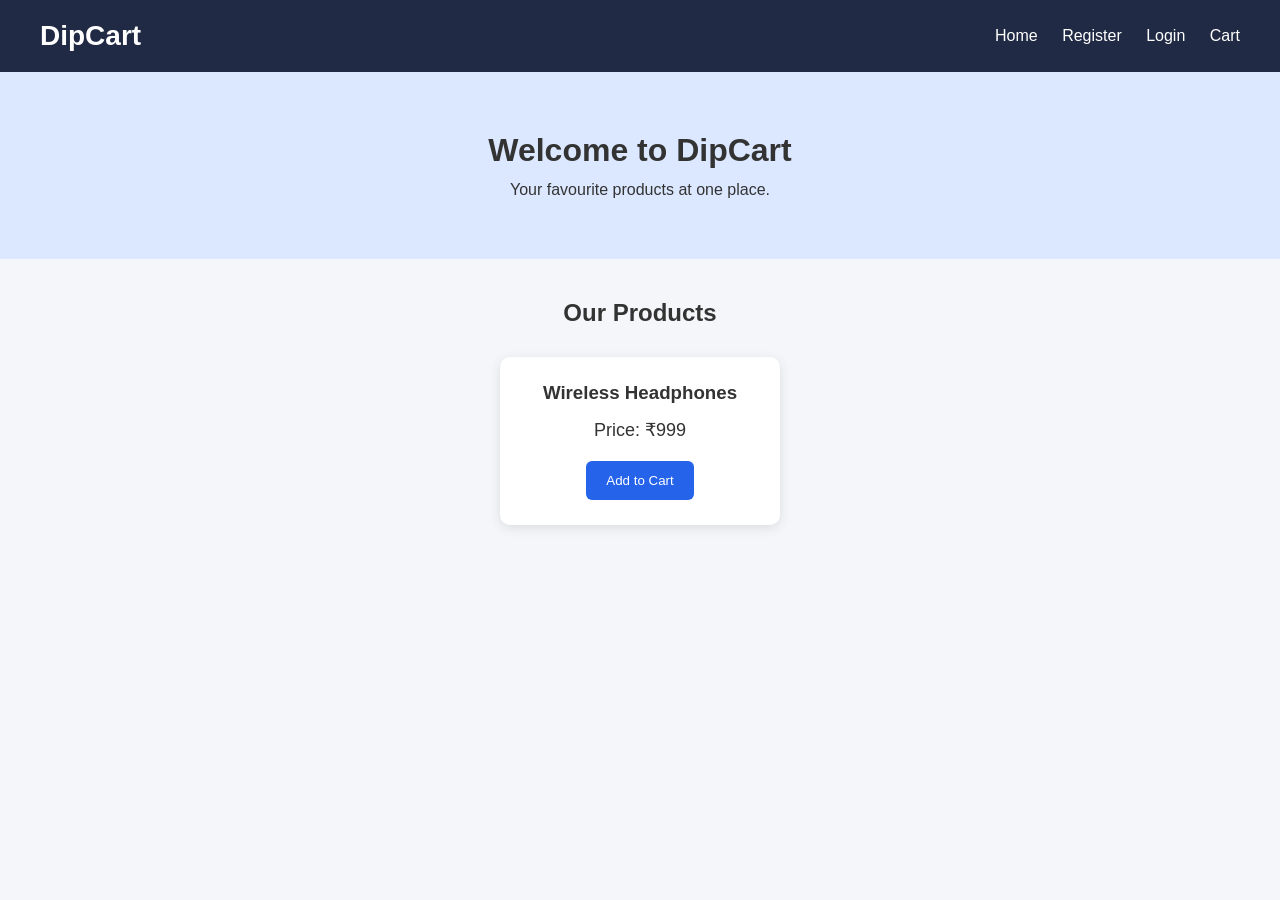
==== FrontEnd/index.html @ 2c3976ca "Created DipCartApp homepage" ====
<!DOCTYPE html>
<html>

<head>
    <title>DipCart - Online Shopping</title>
    <link rel="stylesheet" href="style.css">
</head>

<body>

    <header>
        <h1>DipCart</h1>

        <nav>
            <a href="index.html">Home</a>
            <a href="register.html">Register</a>
            <a href="login.html">Login</a>
            <a href="#">Cart</a>
        </nav>
    </header>

    <section class="welcome">
        <h2>Welcome to DipCart</h2>
        <p>Your favourite products at one place.</p>
    </section>

    <section class="products">

        <h2>Our Products</h2>

        <div class="product">

            <h3>Wireless Headphones</h3>

            <p>Price: ₹999</p>

            <button onclick="addToCart()">
                Add to Cart
            </button>

        </div>

    </section>

    <script src="app.js"></script>

</body>

</html>
---- FrontEnd/style.css ----
* {
    margin: 0;
    padding: 0;
    box-sizing: border-box;
}

body {
    font-family: Arial, sans-serif;
    background-color: #f5f6fa;
    color: #333;
}

/* Header */

header {
    background-color: #202a44;
    color: white;
    padding: 20px 40px;
    display: flex;
    justify-content: space-between;
    align-items: center;
}

header h1 {
    font-size: 28px;
}

nav a {
    color: white;
    text-decoration: none;
    margin-left: 20px;
}

/* Welcome section */

.welcome {
    text-align: center;
    padding: 60px 20px;
    background-color: #dce8ff;
}

.welcome h2 {
    font-size: 32px;
    margin-bottom: 12px;
}

/* Products */

.products {
    padding: 40px;
    text-align: center;
}

.products h2 {
    margin-bottom: 30px;
}

.product {
    background-color: white;
    width: 280px;
    margin: auto;
    padding: 25px;
    border-radius: 10px;
    box-shadow: 0 3px 12px rgba(0,0,0,0.1);
}

.product h3 {
    margin-bottom: 15px;
}

.product p {
    margin-bottom: 20px;
    font-size: 18px;
}

/* Button */

button {
    background-color: #2563eb;
    color: white;
    border: none;
    padding: 12px 20px;
    border-radius: 6px;
    cursor: pointer;
}

button:hover {
    background-color: #1748b0;
}
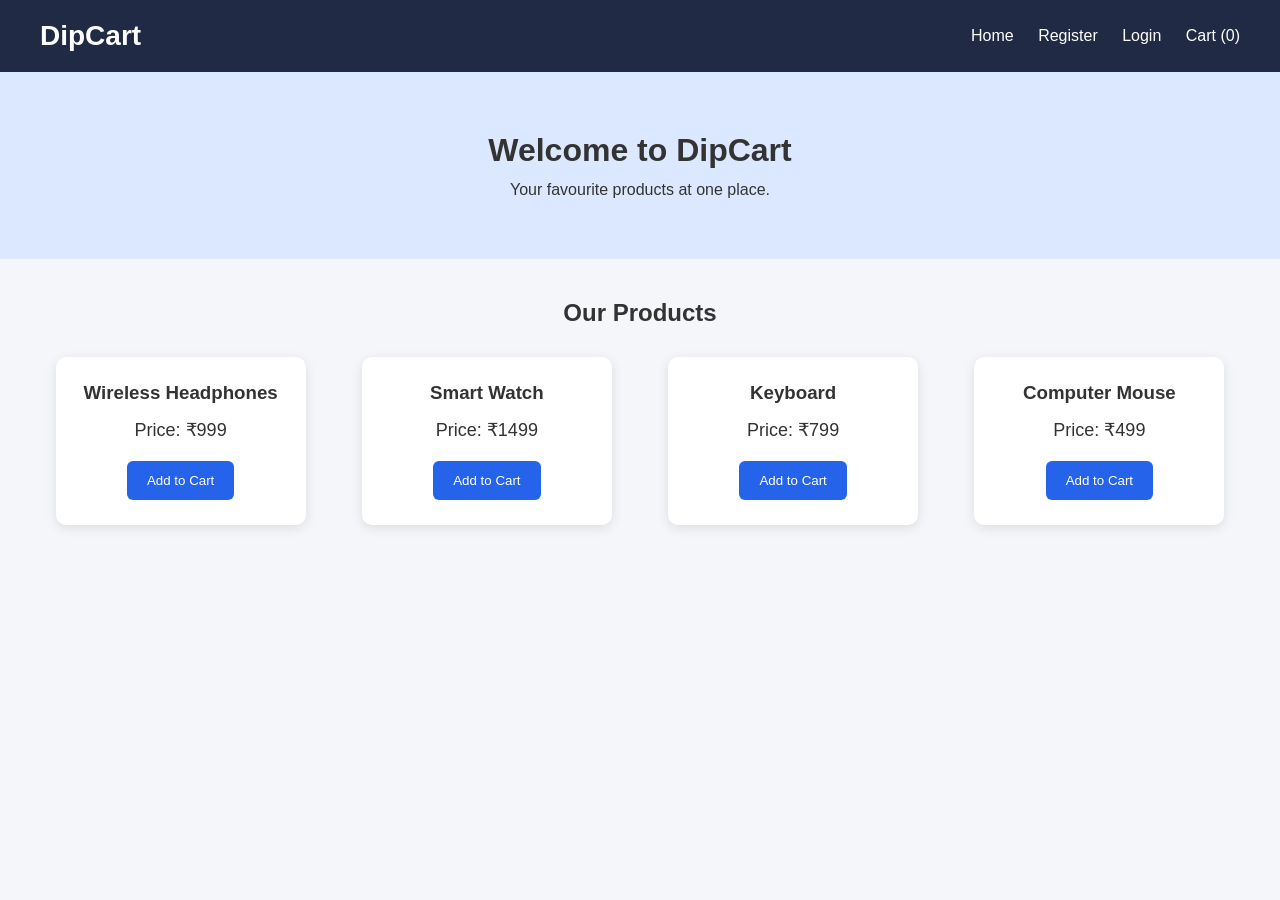
==== commit b728f0a0: "Added dynamic product listing" ====
--- a/FrontEnd/index.html
+++ b/FrontEnd/index.html
@@ -15,7 +15,7 @@
             <a href="index.html">Home</a>
             <a href="register.html">Register</a>
             <a href="login.html">Login</a>
-            <a href="#">Cart</a>
+            <a href="#">Cart (<span id="cartCount">0</span>)</a>
         </nav>
     </header>
 
@@ -24,23 +24,15 @@
         <p>Your favourite products at one place.</p>
     </section>
 
-    <section class="products">
+   
+<section class="products">
+    <h2>Our Products</h2>
 
-        <h2>Our Products</h2>
+    <div id="productList" class="product-container">
 
-        <div class="product">
+    </div>
+</section>
 
-            <h3>Wireless Headphones</h3>
-
-            <p>Price: ₹999</p>
-
-            <button onclick="addToCart()">
-                Add to Cart
-            </button>
-
-        </div>
-
-    </section>
 
     <script src="app.js"></script>
 
--- a/FrontEnd/style.css
+++ b/FrontEnd/style.css
@@ -88,3 +88,22 @@
 button:hover {
     background-color: #1748b0;
 }
+
+.product-container {
+    display: flex;
+    justify-content: center;
+    flex-wrap: wrap;
+    gap: 25px;
+}
+
+.product {
+    background-color: white;
+    width: 250px;
+    padding: 25px;
+    border-radius: 10px;
+    box-shadow: 0 3px 12px rgba(0,0,0,0.1);
+}
+
+.product h3 {
+    margin-bottom: 15px;
+}
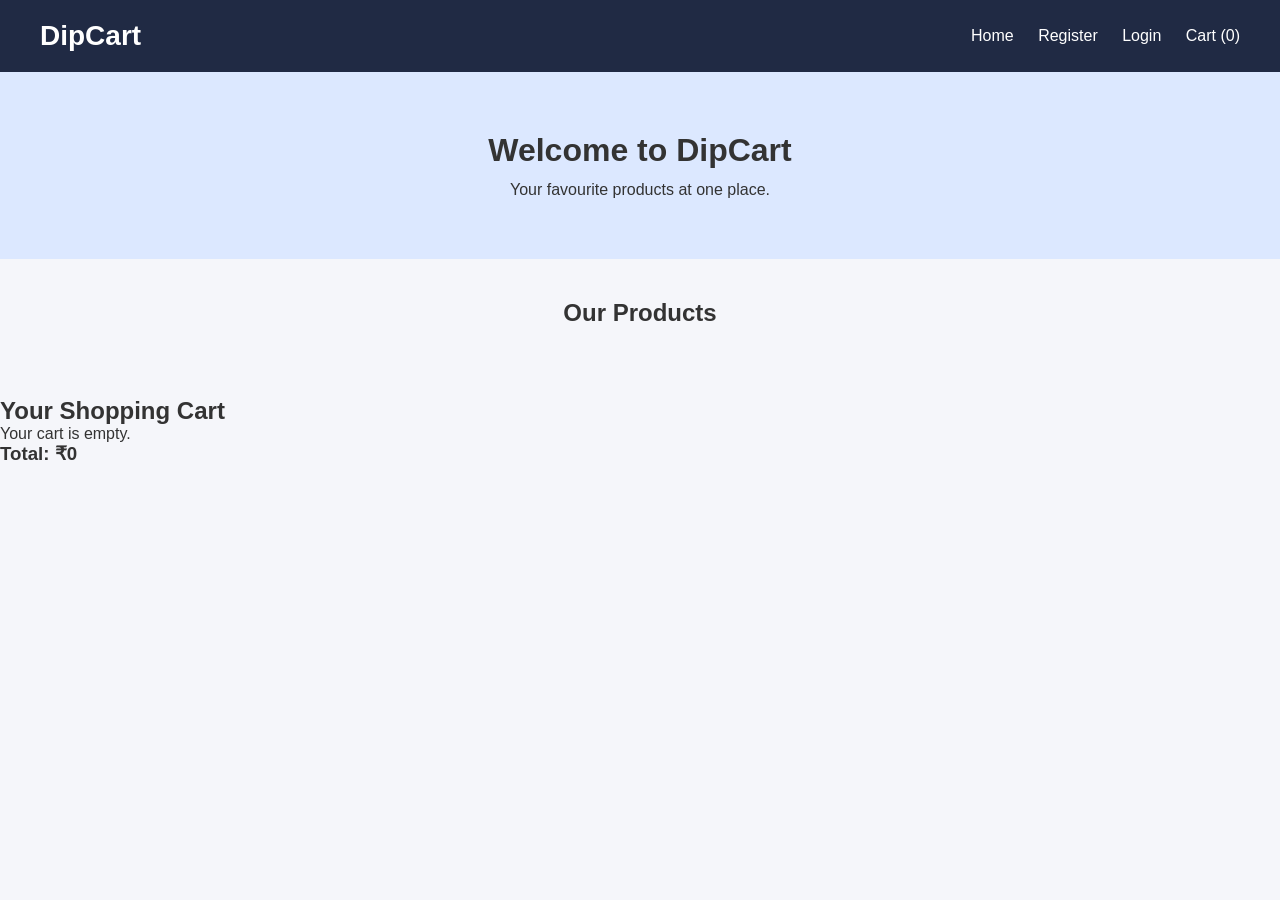
==== commit cc427277: "First Commit" ====
--- a/FrontEnd/index.html
+++ b/FrontEnd/index.html
@@ -33,8 +33,17 @@
     </div>
 </section>
 
+<section class="cart">
+    <h2>Your Shopping Cart</h2>
 
-    <script src="app.js"></script>
+    <div id="cartItems">
+        Your cart is empty.
+    </div>
+
+    <h3>Total: ₹<span id="cartTotal">0</span></h3>
+</section>
+
+<script src="app.js"></script>
 
 </body>
 
